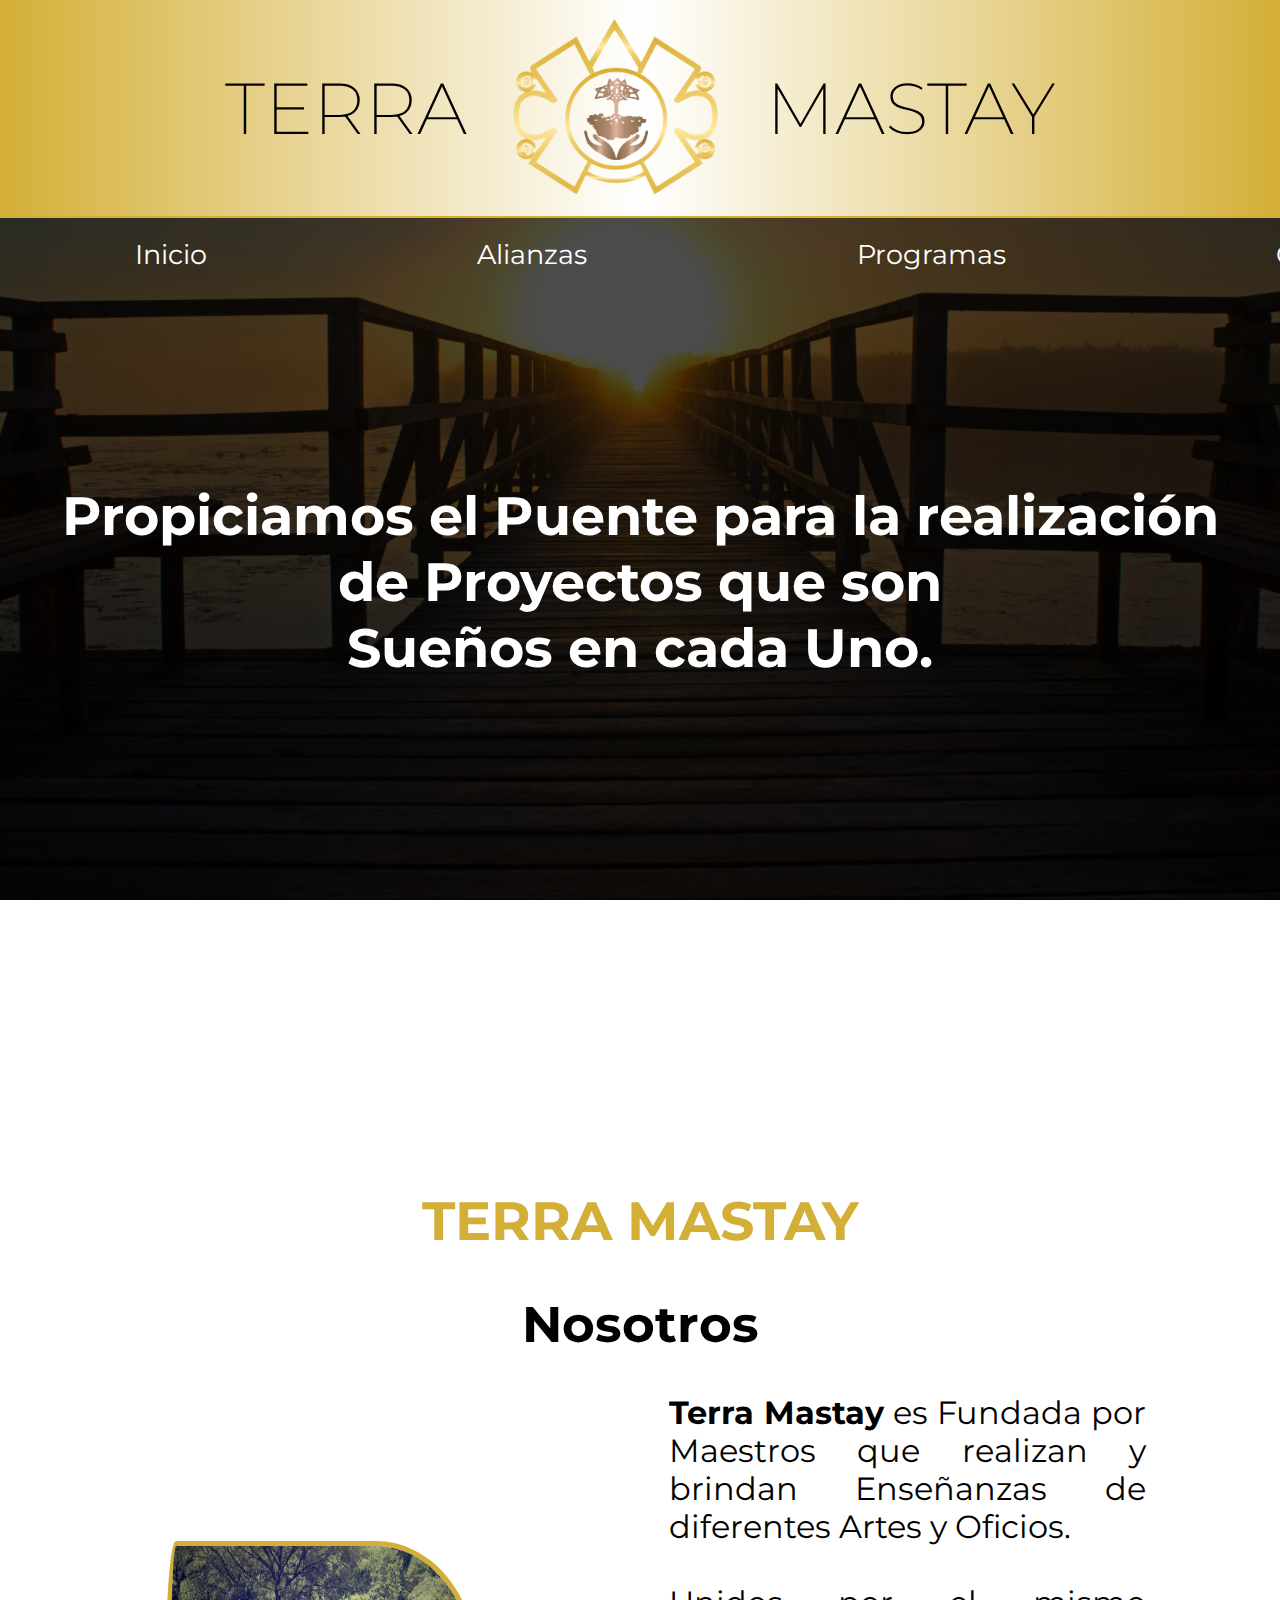
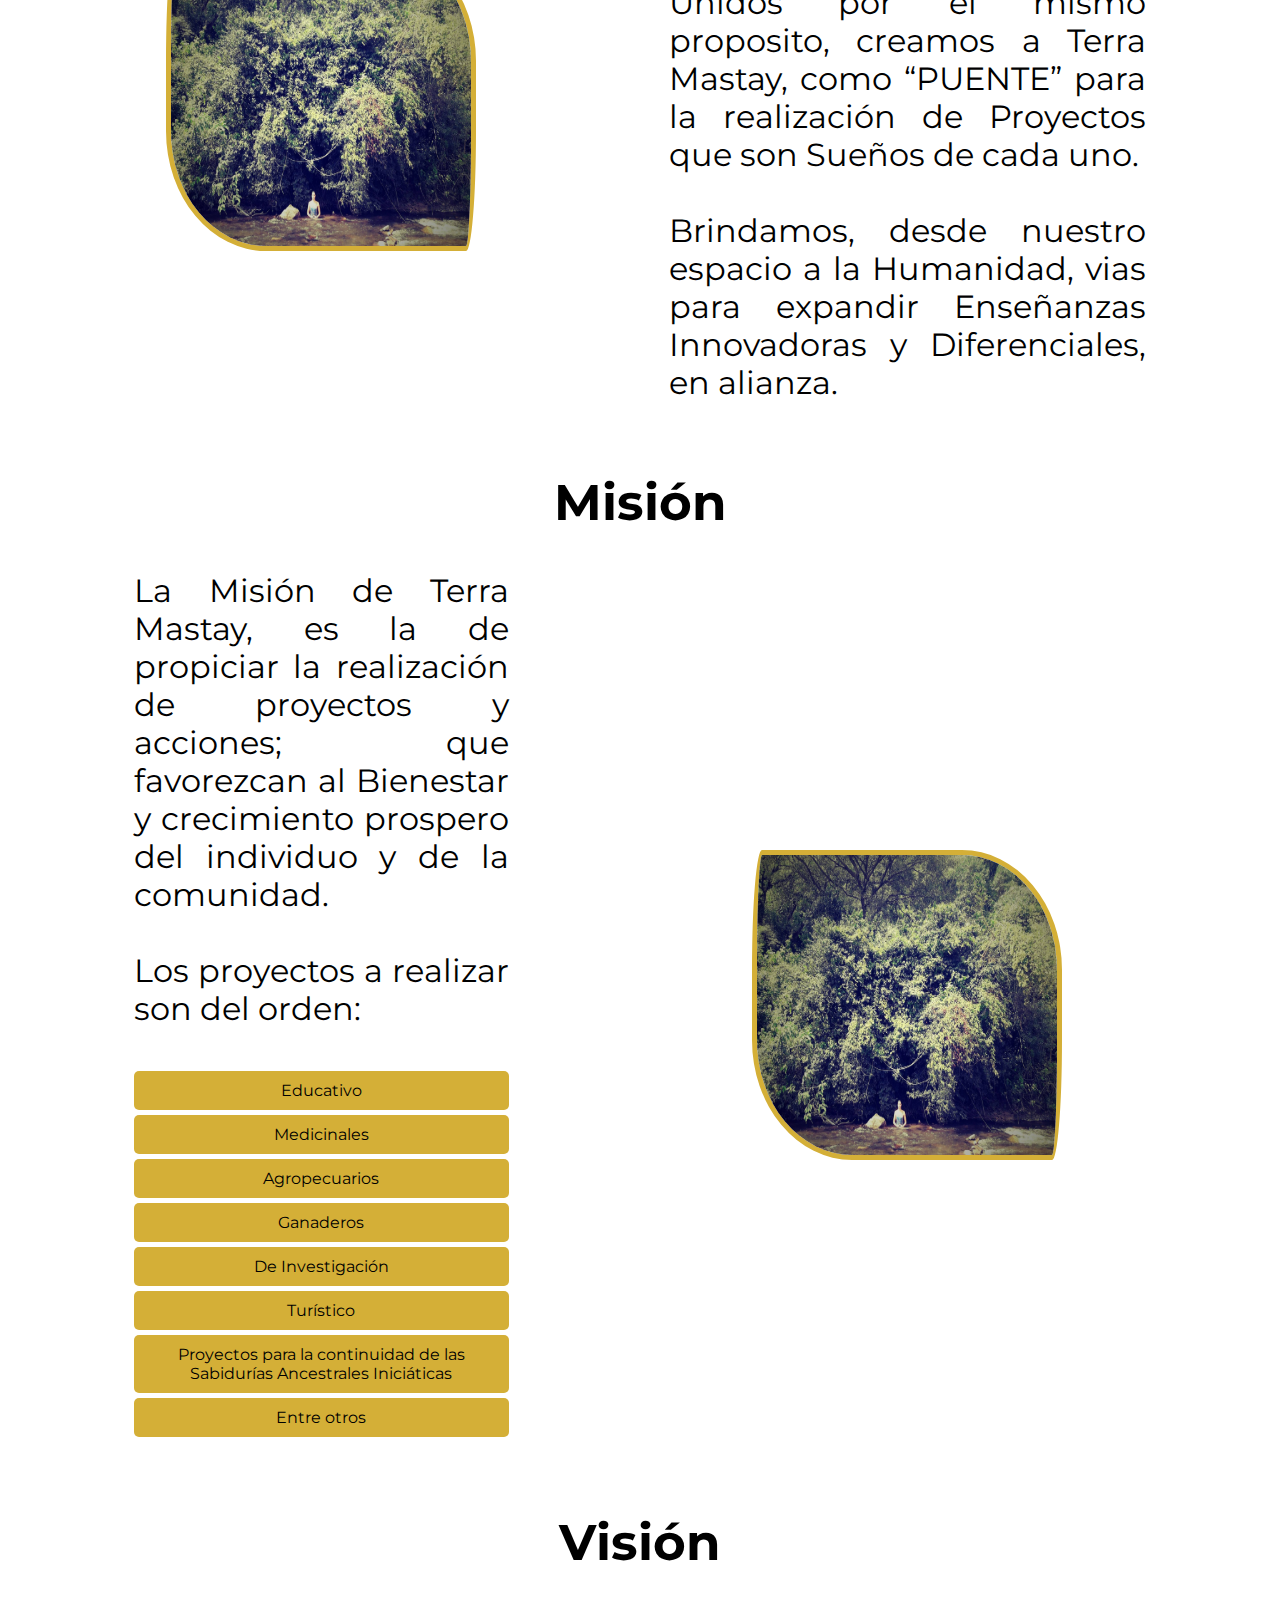
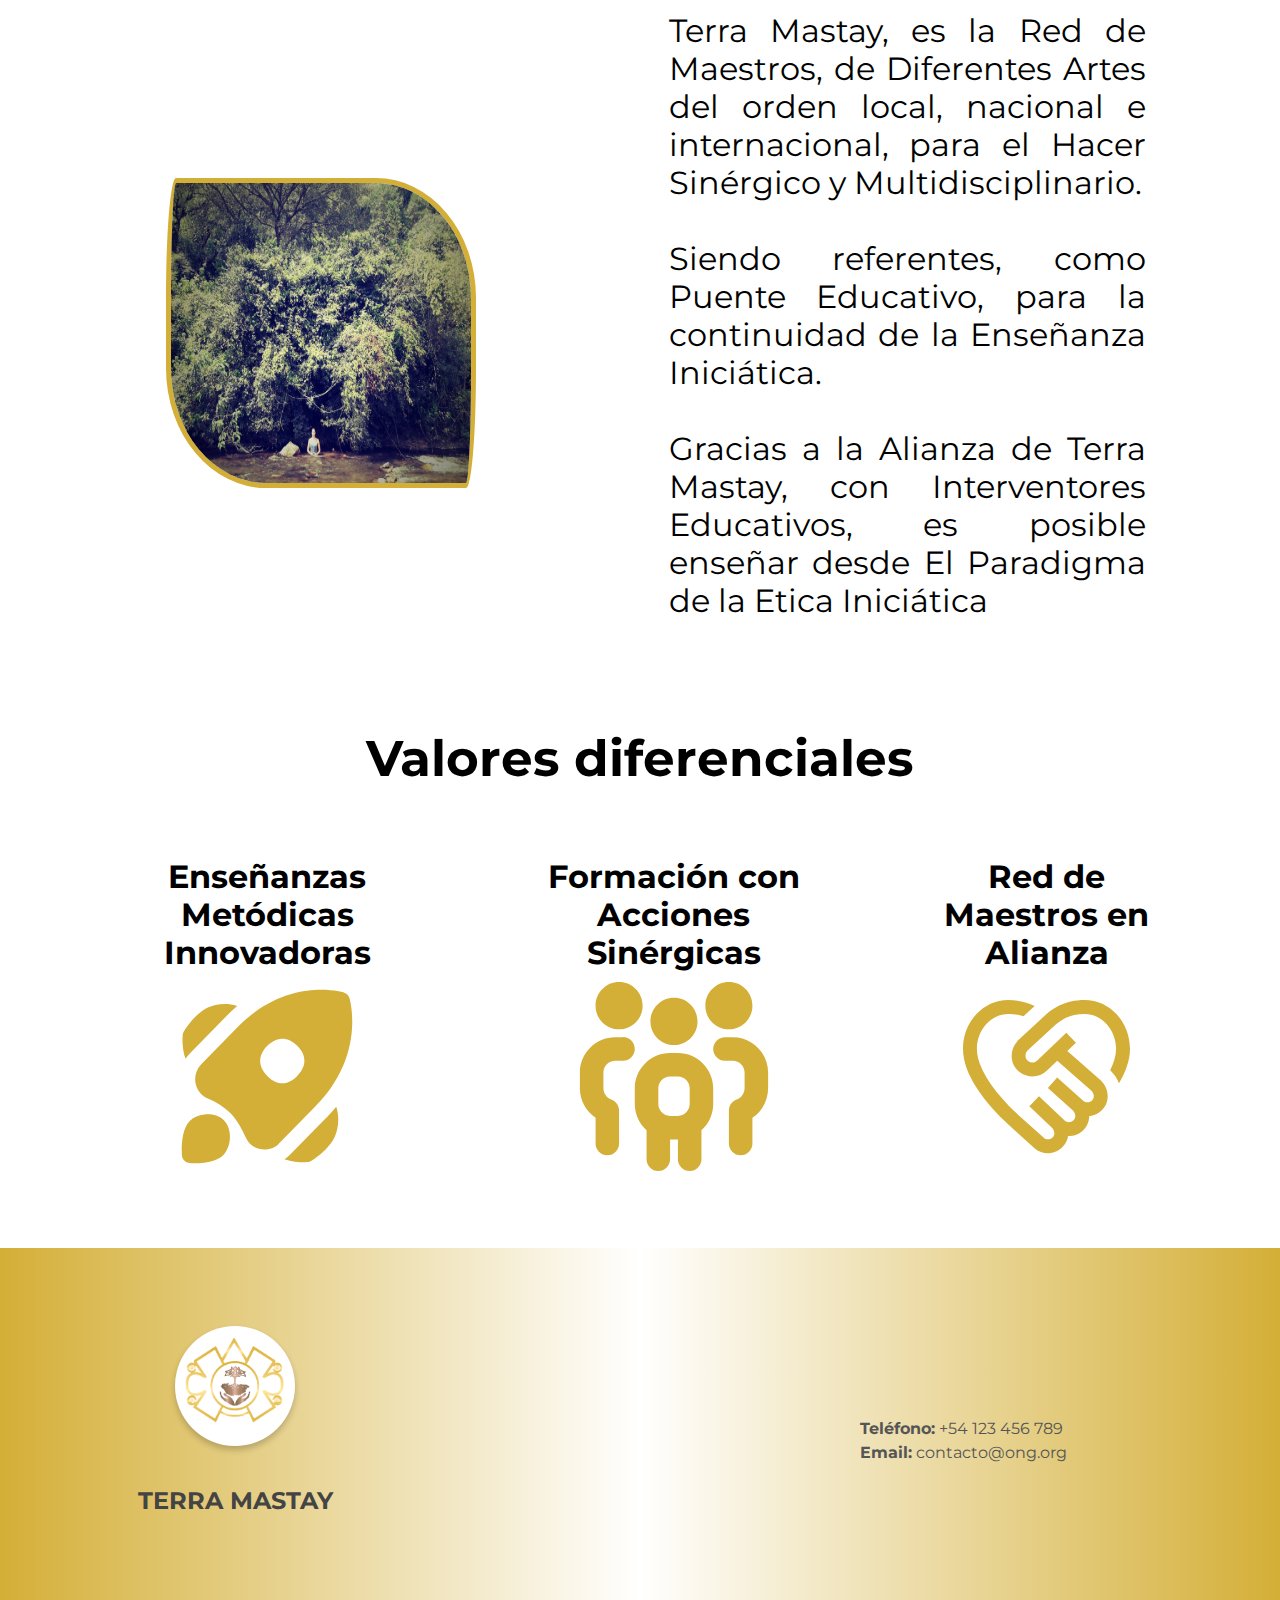
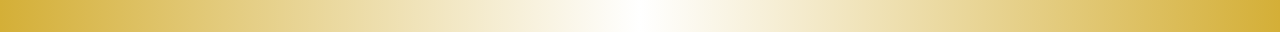
==== index.html @ 5006624e "Add files via upload" ====
<!DOCTYPE html>
<html lang="en">
<head>

    <link rel="preconnect" href="https://fonts.googleapis.com">
<link rel="preconnect" href="https://fonts.gstatic.com" crossorigin>
<link rel="preconnect" href="https://fonts.googleapis.com">
<link rel="preconnect" href="https://fonts.gstatic.com" crossorigin>
<link href="https://fonts.googleapis.com/css2?family=EB+Garamond:ital,wght@0,400..800;1,400..800&family=Montserrat:ital,wght@0,100..900;1,100..900&family=Poiret+One&family=Poppins:wght@500&display=swap" rel="stylesheet">
    <meta charset="UTF-8">
    <link rel="stylesheet" type="text/css" href="assets/css/header.css">
    <meta name="viewport" content="width=device-width, initial-scale=1.0">
  
    <link rel="stylesheet" type="text/css" href="assets/css/styles.css">

    <link rel="stylesheet" type="text/css" href="assets/css/main.css">
    <link rel="stylesheet" type="text/css" href="assets/css/footer.css">
    <link rel="stylesheet" type="text/css" href="assets/css/responsive.css">
    <title>Terra Mastay</title>
</head>
<body>
    <header class="header">
        <div class="header-container">
            <h1 class="header-text">TERRA</h1>
            <img src="assets/images/logoTerraMastay.png" alt="Logo" class="header-logo">
            <h1 class="header-text">MASTAY</h1>
        </div>
    </header>

    <div class="contendor_navbar">
        <nav class="navbar">
          <ul>
              <li><a href="">Inicio</a></li>
              <li><a href="">Alianzas</a></li>
              <li><a href="">Programas</a></li>
              <li><a href="">Contacto</a></li>
          </ul>
      </nav>
        <h2 class="contenedor_h2">Propiciamos el Puente para la realización de Proyectos que son Sueños en cada Uno.</h2>
      </div>

     

      <main>

        <div class="separador">
            <h2>TERRA MASTAY</h2>
            <h3>Nosotros</h3>

            <div class="main_contenedor_grid">
                <div class="main_contenedor_grid_item">
                    <img src='assets/images/meditacion.jpg'>
                </div>
               
                <div class="main_contenedor_grid_item">
                    <p>
                        <strong>Terra Mastay</strong> es Fundada por Maestros que realizan y brindan Enseñanzas de diferentes Artes y Oficios.<br><br>

Unidos por el mismo proposito, creamos a Terra Mastay, como “PUENTE” para la realización de Proyectos que son Sueños de cada uno.<br><br>

Brindamos, desde nuestro espacio a la Humanidad, vias para expandir Enseñanzas Innovadoras y Diferenciales, en alianza.
                    </p>
                </div>
            </div> 
        </div>
        <div class="separador">
            <h3>Misión</h3>
            <div class="main_contenedor_grid">

                <div class="main_contenedor_grid_item">
                    <p>
                        La Misión de Terra Mastay, es la de propiciar la realización de proyectos y acciones; que favorezcan al Bienestar y crecimiento prospero del individuo y de la comunidad.<br><br>

                                Los proyectos a realizar son del orden:<br><br>

                    </p>
                 <ul>
                        <li>Educativo</li>
                        <li>Medicinales</li>
                        <li>Agropecuarios</li>
                        <li>Ganaderos</li>
                        <li>De Investigación</li>
                        <li>Turístico</li>
                        <li>Proyectos para la continuidad de las Sabidurías Ancestrales Iniciáticas</li>
                        <li>Entre otros</li>
                 </ul>
                </div>

                <div class="main_contenedor_grid_item">
                    <img src='assets/images/meditacion.jpg'>
                </div>
                
               
            </div> 
        </div>
    <div class="separador">
            <h3>Visión</h3>
            <div class="main_contenedor_grid">

                <div class="main_contenedor_grid_item">
                    <img src='assets/images/meditacion.jpg'>
                </div>

                <div class="main_contenedor_grid_item">
                    <p>
                    Terra Mastay, es la Red de Maestros, de Diferentes Artes del orden local, nacional e internacional, para el Hacer Sinérgico y Multidisciplinario.<br><br>
                    Siendo referentes, como Puente Educativo, para la continuidad de la Enseñanza Iniciática.<br><br>
                    Gracias a la Alianza de Terra Mastay, con Interventores Educativos, es posible enseñar desde El Paradigma de la Etica Iniciática<br><br>
                    </p>
                </div>
                
               
            </div> 
</div>
<div class="separador">
            <h3>Valores diferenciales</h3>
            <div class="main_contenedor_valoresdiferenciales">
                <div class="main_contenedor_valoresdiferenciales_item">
                    <h5>Enseñanzas Metódicas Innovadoras</h5>
                    <img class="main_contenedor_valoresdiferenciales_item_image" src='assets/icon/rocket-lunch.svg'>
                </div>
              
                <div class="main_contenedor_valoresdiferenciales_item">
                  <h5>Formación con Acciones Sinérgicas</h5>
                  <img class="main_contenedor_valoresdiferenciales_item_image" src='assets/icon/people-group.svg'>
              </div>
              
              <div class="main_contenedor_valoresdiferenciales_item">
                <h5>Red de Maestros en Alianza</h5>
                <img class="main_contenedor_valoresdiferenciales_item_image" src='assets/icon/heart-partner-handshake.svg'>
              </div>
             
              </div>
</div>
      
      </main>

      <footer class="footer">
        <div class="footer-container">
            <!-- Logo y título -->
            <div class="footer-section logo-titulo">
              <div class="footer-logo-container">
                <img src="assets/images/logoTerraMastay.png" alt="Logo ONG" class="footer-logo">
            </div>
                <h2 class="footer-title">TERRA MASTAY</h2>
            </div>
      
            <!-- Mapa de Google Maps -->
            <div class="footer-section mapa">
              <iframe src="https://www.google.com/maps/embed?pb=!1m18!1m12!1m3!1d7458560.477268133!2d-70.75893824716506!3d-24.105882741199746!2m3!1f0!2f0!3f0!3m2!1i1024!2i768!4f13.1!3m3!1m2!1s0x941b0d2938ead0c7%3A0x8b4a1bd1f6c37998!2sSalta!5e0!3m2!1ses!2sar!4v1734190611314!5m2!1ses!2sar" width="400" height="300" style="border:0;" allowfullscreen="" loading="lazy" referrerpolicy="no-referrer-when-downgrade"></iframe>      </div>
      
            <!-- Contacto -->
            <div class="footer-section contacto">
                <p><strong>Teléfono:</strong> +54 123 456 789</p>
                <p><strong>Email:</strong> contacto@ong.org</p>
            </div>
        </div>
      </footer>

</body>
</html>
---- assets/css/header.css ----
.header {
    background: linear-gradient(to right, #d4af37, #ffffff, #d4af37); 
    padding: 2vh 0; 
  }
  
  .header-container {
    display: flex;
    align-items: center;
    justify-content: center;
    gap: 5vh; 
    height: 20vh; 
  }
  
  .header-text {
    font-size: 8vh; 
    font-family: "Montserrat", serif;
    font-style: medium;
    font-weight: 200;
    color: #000;
    text-align: center; 
  }
  
  .header-logo {
    max-height: 20vh; 
    object-fit: contain;
  }

  .contendor_navbar{
    width:100%;
    height: 100vh;
    background-size: cover; /* Ajusta el tamaño de la imagen */
    background-repeat: no-repeat; /* Evita que la imagen se repita */
    background-attachment: fixed;
    background-image: linear-gradient(rgba(0,0,0,0.7),rgba(0,0,0,0.7)),url('../images/fondoInicio.jpg');
    background-position: center;
    border-top: 2px solid #d4af37;
}
  
  
  .navbar ul {
    list-style-type: none;
    display: flex;
    justify-content:  space-between;
  }
  
  .navbar li {
    border-radius: 2px; 
    transition: all 0.3s ease; 
    padding: 20px 15vh;
  }
  
  .navbar a {
    text-decoration: none;
    text-align: center;
    color: white;
    font-size: 3vh; 
  }
  
  .navbar li:hover {
    background-color: rgba(255, 255, 255, 0.7); 
    
  }

  .navbar ul li:hover a{
    color: black; 
  }
  
  .contenedor_h2{
    text-align: center;
    color: white;
    margin-top: 15%;
    font-size: 6vh;
  }
---- assets/css/styles.css ----
*{margin: 0;
padding: 0;
font-family: "Montserrat", serif;
}

h2{
    font-size: 6vh;
    text-align: center;
    margin: 40px;
    color: #d4af37;;
}

h3{
    font-size: 5.5vh;
    margin:20px 0 20px 0;
    text-align: center;
}

h5{
    font-size: 3.5vh;
}

p{
    font-size: 3.5vh;
    text-align: justify;
}
---- assets/css/main.css ----
main{
    margin: 10px 5% 10px 5%;
}

.main_contenedor_grid {
    display: grid;
    width: 100%; 
    grid-template-columns: 1fr 1.2fr; 
    grid-template-rows: auto;
    margin: 40px 0px 20px 0px;
    gap: 20px; 
}


.main_contenedor_grid_item {
   
    text-align: center;
    align-content: center;
}


.main_contenedor_grid_item img {
    width: 80%;
    height: auto;
    aspect-ratio: 1 / 1;
    border-radius: 10px 100px / 120px;
    border: 5px solid #d4af37;
    max-width: 300px; 
}

p{
    text-align: justify;
    margin: 0px 70px 0px 70px;
}

.main_contenedor_grid_item ul {
    list-style: none;
    padding: 0;
    margin:0px 70px 0px 70px;
}
.main_contenedor_grid_item li {
    background: #d4af37;;
    color: black;
    padding: 10px;
    margin: 5px 0;
    border-radius: 5px;
    transition: transform 0.3s;
}
.main_contenedor_grid_item li:hover {
    transform: scale(1.05);
    background: #e9c85a;;
}

.main_contenedor_valoresdiferenciales{
    display: flex;
    justify-content: space-around;
  }
  
.main_contenedor_valoresdiferenciales_item{
    text-align: center;
    justify-content: center;
    width: auto;
    height: 30vh;
    padding:5vh;
    margin: 5px;
    border-radius: 10%;
    box-sizing:content-box
  }
  
.main_contenedor_valoresdiferenciales_item_image{
    width:70%;
    height:70%;
    border-radius: 10%;
    border-color: black;
    margin-top: 10px;
  
  }

  .separador{
    margin: 70px 0px 70px 0px;
  }
---- assets/css/footer.css ----
.footer {
    background: linear-gradient(to right, #d4af37, #ffffff, #d4af37); /* Gradiente dorado */
    padding: 30px 10px;
    color: #333; /* Color de texto */
  }
  
  .footer-container {
    display: flex;
    flex-wrap: wrap;
    justify-content: space-between;
    align-items: center;
    max-width: 1200px;
    margin: 0 auto;
  }
  
  /* Secciones del footer */
  .footer-section {
    flex: 1 1 300px;
    margin: 10px;
    text-align: center;
  }
  
  /* Logo */
  .footer-logo {
    max-width: 100px;
    margin-bottom: 10px;
  }
  
  .footer-title {
    font-size: 1.5em;
    font-weight: 700;
    color: #444;
  }
  
  /* Contacto */
  .footer-section.contacto p {
    margin: 5px 0;
    font-size: 1em;
    color: #555;
  }
  

.footer-logo-container {
    display: flex;
    justify-content: center;
    align-items: center;
    background-color: #ffffff; /* Fondo blanco */
    border-radius: 50%; /* Forma circular */
    width: 120px; /* Tamaño del círculo */
    height: 120px;
    box-shadow: 0px 4px 6px rgba(0, 0, 0, 0.2); /* Sombra suave */
    margin: 0 auto 10px auto; /* Centrado */
  }
---- assets/css/responsive.css ----
@media (max-width: 768px) {
  
  .logov{
    border-right: 0px solid #d4af37;
  }
  
  
  .navbar ul{
    flex-direction: column;
    justify-content: center;
    text-align: center;
  }
  
  .header-container {
    flex-direction: column; /* Coloca logo y texto en una sola columna */
    gap: 2vh; /* Reduce el espacio entre ellos */
    height: auto; /* Ajusta la altura automáticamente */
  }
  

  .header-logo {
    max-height: 20vh; /* Reduce el tamaño máximo del logo */
  }
  .main_contenedor_grid{
    grid-template-columns: 1fr; /* Una sola columna */
  }

}
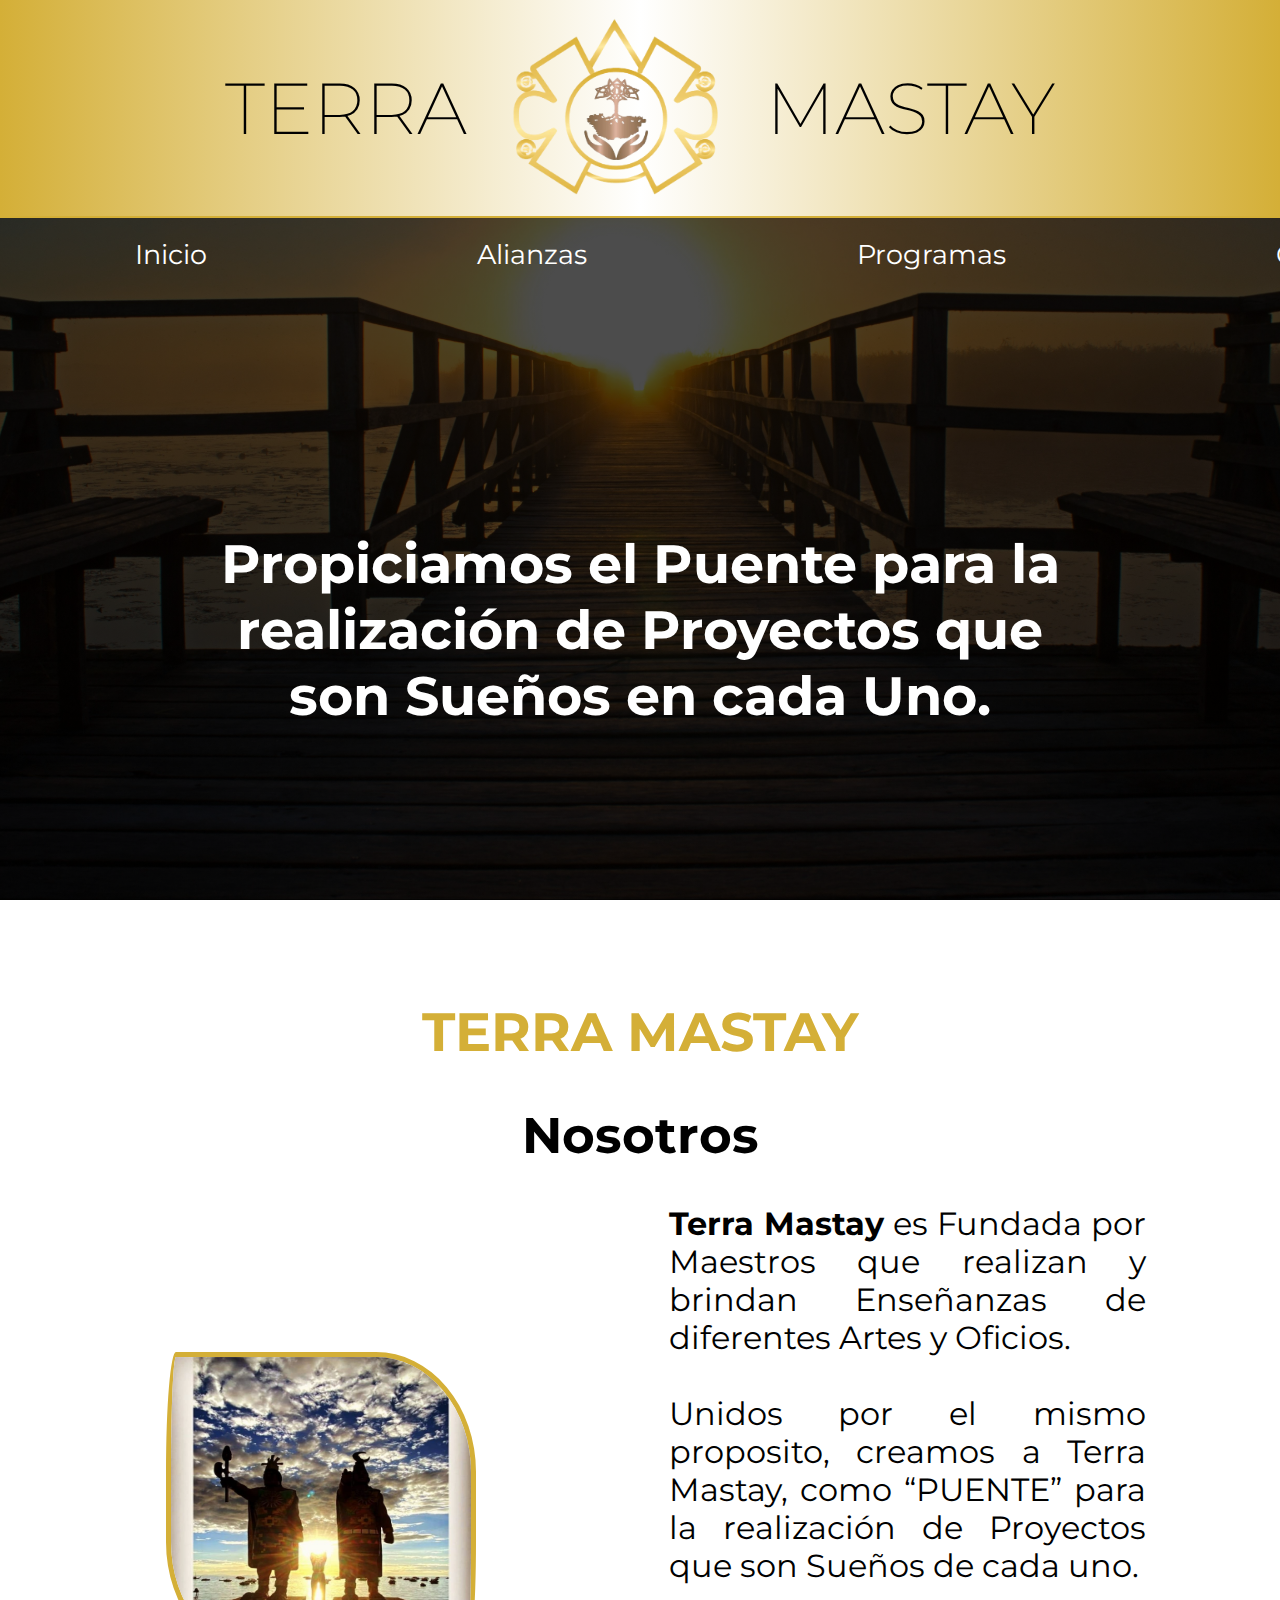
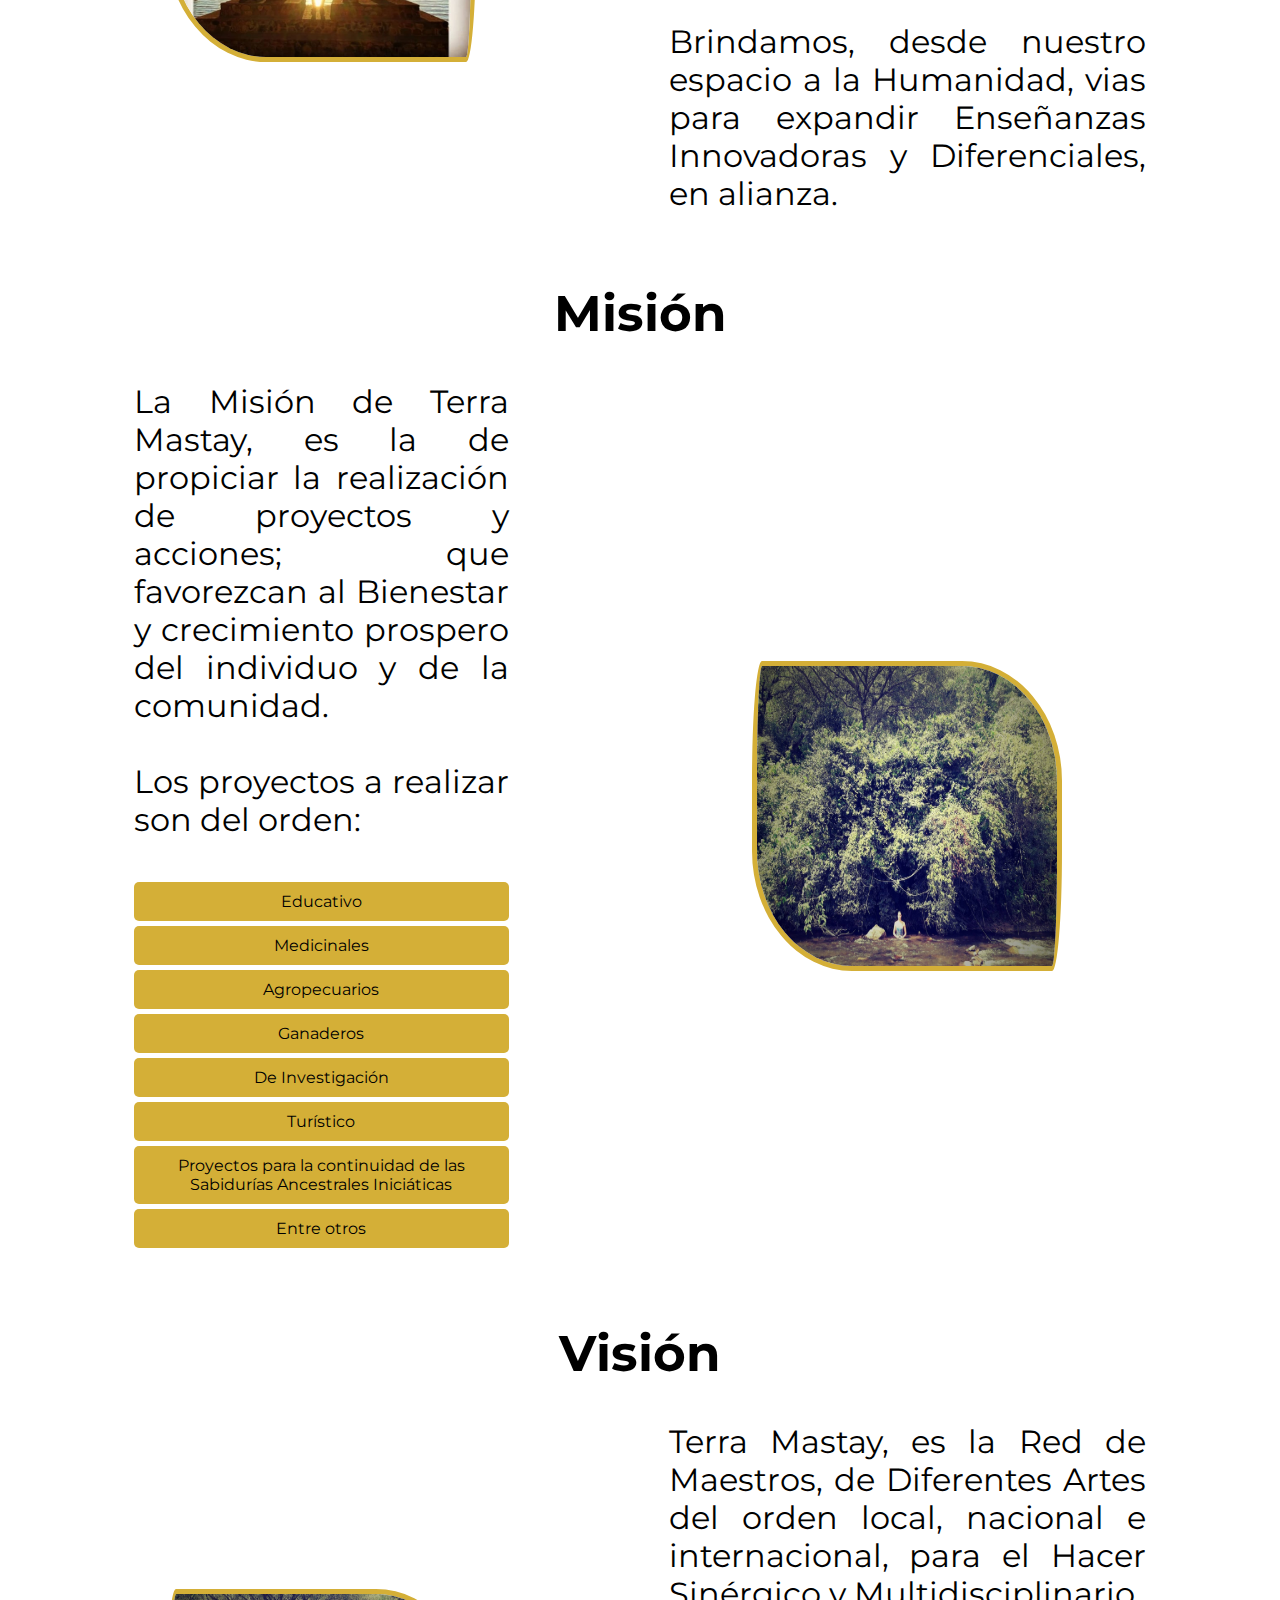
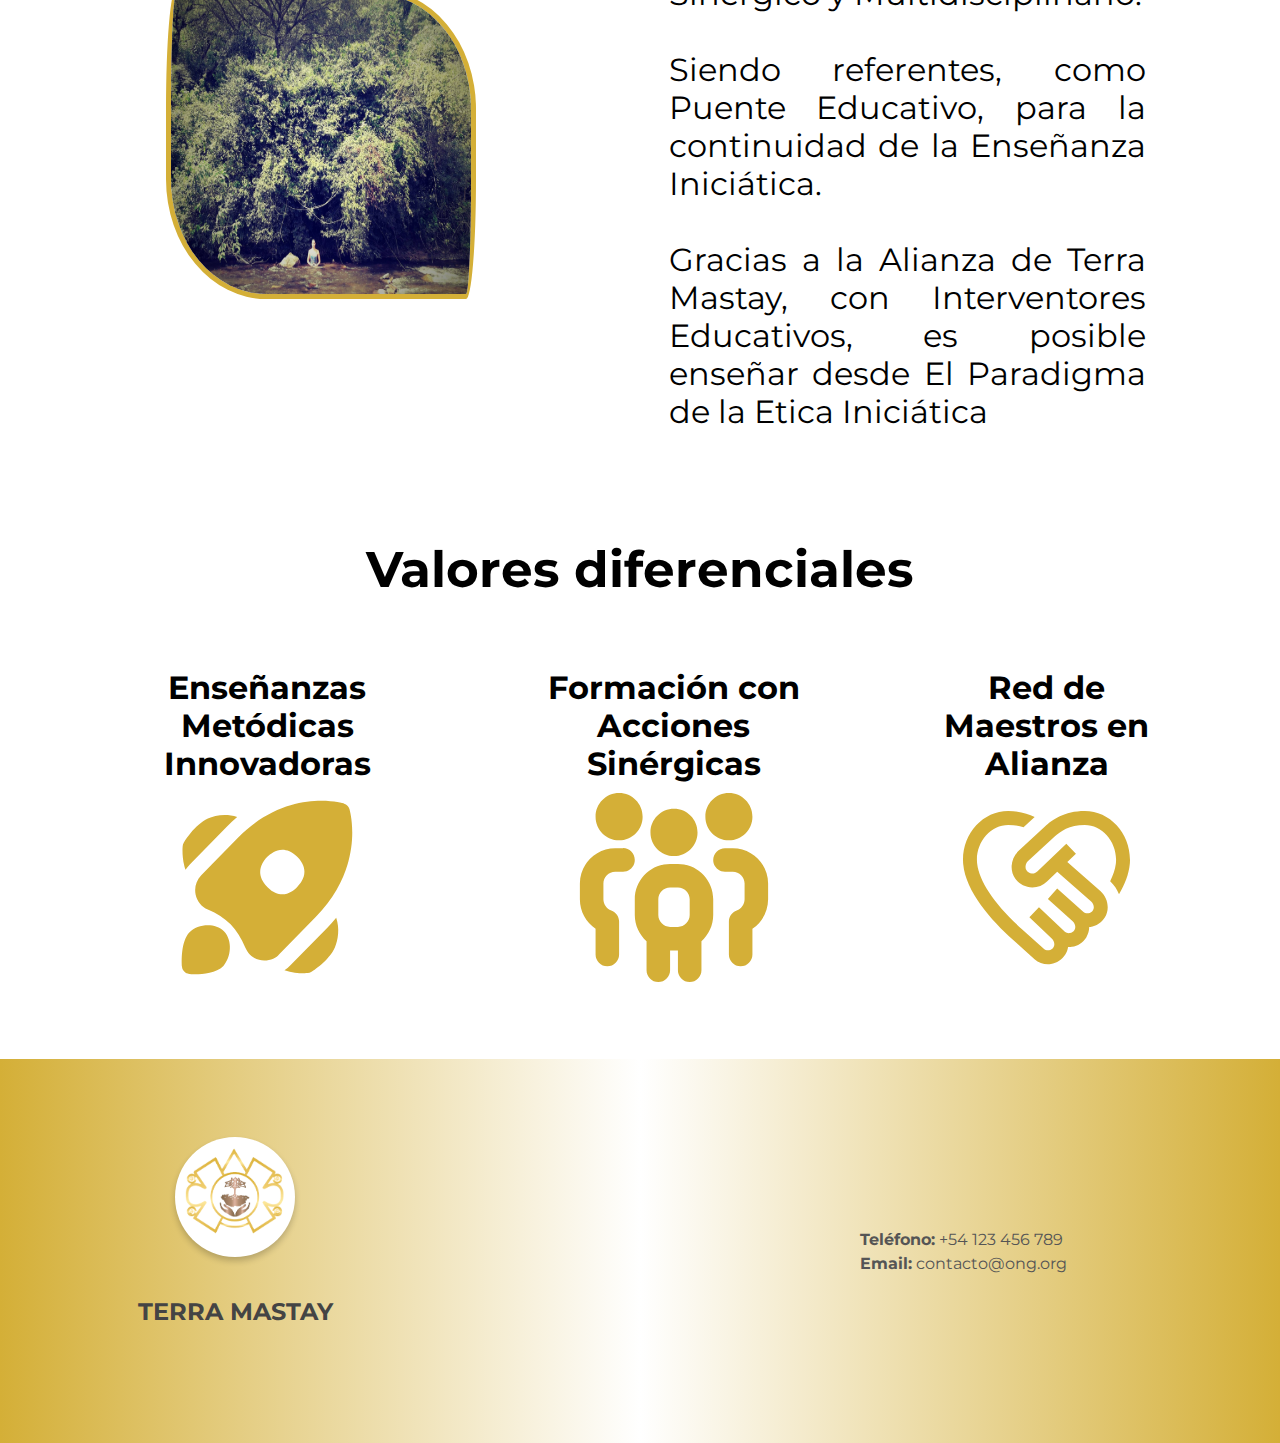
==== commit 61ad5cb8: "Add files via upload" ====
--- a/index.html
+++ b/index.html
@@ -32,7 +32,7 @@
           <ul>
               <li><a href="">Inicio</a></li>
               <li><a href="">Alianzas</a></li>
-              <li><a href="">Programas</a></li>
+              <li><a href="/pages/programas.html">Programas</a></li>
               <li><a href="">Contacto</a></li>
           </ul>
       </nav>
@@ -49,7 +49,7 @@
 
             <div class="main_contenedor_grid">
                 <div class="main_contenedor_grid_item">
-                    <img src='assets/images/meditacion.jpg'>
+                    <img src='assets/images/monumentosol.jpg'>
                 </div>
                
                 <div class="main_contenedor_grid_item">
--- a/assets/css/header.css
+++ b/assets/css/header.css
@@ -27,7 +27,7 @@
 
   .contendor_navbar{
     width:100%;
-    height: 100vh;
+    height: auto;
     background-size: cover; /* Ajusta el tamaño de la imagen */
     background-repeat: no-repeat; /* Evita que la imagen se repita */
     background-attachment: fixed;
@@ -68,8 +68,8 @@
   .contenedor_h2{
     text-align: center;
     color: white;
-    margin-top: 15%;
     font-size: 6vh;
+    padding: 200px 150px 200px 150px;
   }
  
   --- a/assets/css/styles.css
+++ b/assets/css/styles.css
@@ -16,6 +16,12 @@
     text-align: center;
 }
 
+h4{
+    font-size: 4vh;
+    text-align: center;
+    font-style: italic;
+}
+
 h5{
     font-size: 3.5vh;
 }
@@ -23,4 +29,6 @@
 p{
     font-size: 3.5vh;
     text-align: justify;
-}+    font-family: "Montserrat", serif;
+}
+
--- a/assets/css/responsive.css
+++ b/assets/css/responsive.css
@@ -25,4 +25,7 @@
     grid-template-columns: 1fr; /* Una sola columna */
   }
 
+  .main_contenedor_valoresdiferenciales {
+    flex-direction: column;}
+
 }